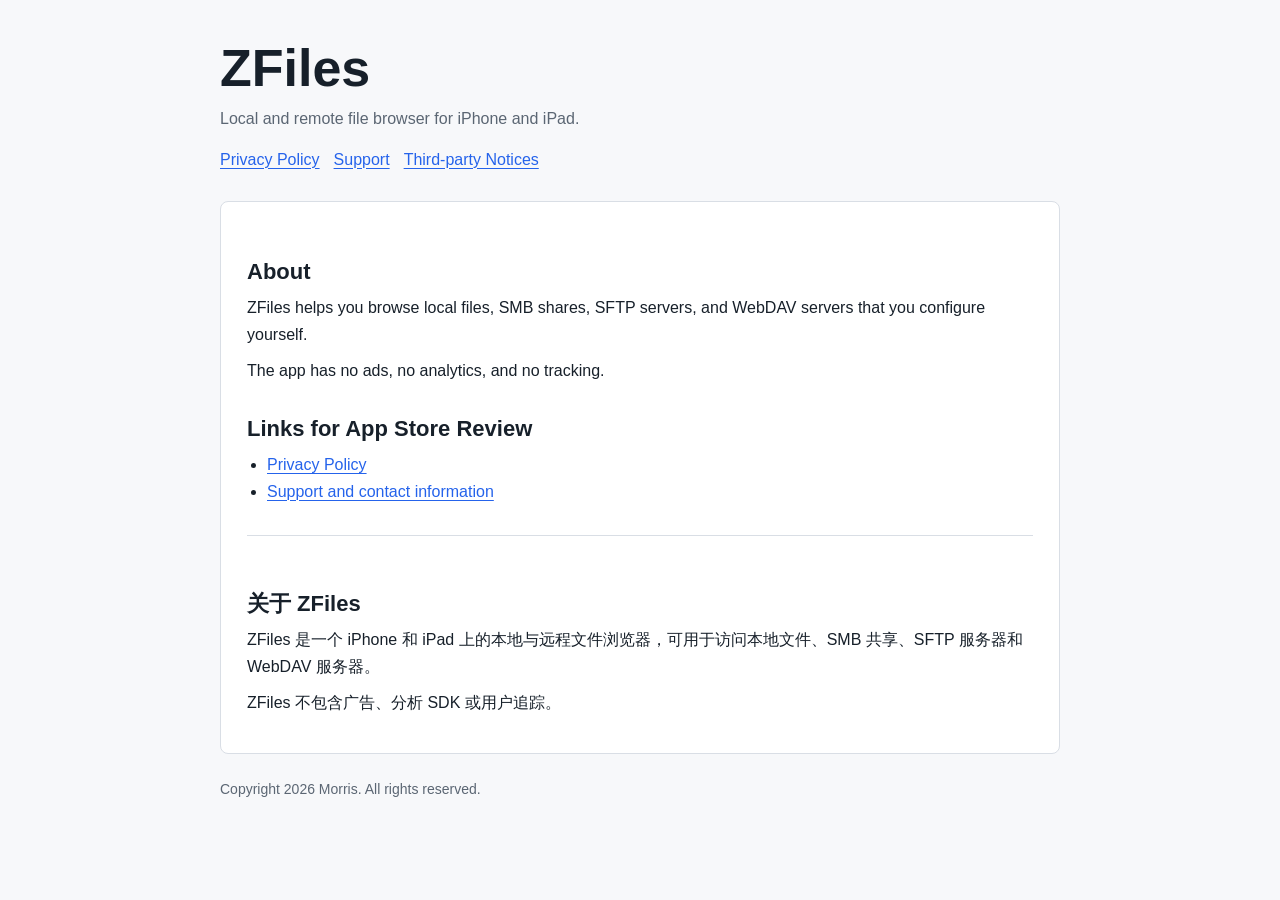
==== index.html @ 9afacb64 "Add ZFiles public support site" ====
<!doctype html>
<html lang="en">
<head>
  <meta charset="utf-8">
  <meta name="viewport" content="width=device-width, initial-scale=1">
  <title>ZFiles</title>
  <link rel="stylesheet" href="styles.css">
</head>
<body>
  <div class="page">
    <header>
      <h1>ZFiles</h1>
      <p class="muted">Local and remote file browser for iPhone and iPad.</p>
      <nav>
        <a href="privacy.html">Privacy Policy</a>
        <a href="support.html">Support</a>
        <a href="third-party-notices.html">Third-party Notices</a>
      </nav>
    </header>

    <main>
      <h2>About</h2>
      <p>ZFiles helps you browse local files, SMB shares, SFTP servers, and WebDAV servers that you configure yourself.</p>
      <p>The app has no ads, no analytics, and no tracking.</p>

      <h2>Links for App Store Review</h2>
      <ul>
        <li><a href="privacy.html">Privacy Policy</a></li>
        <li><a href="support.html">Support and contact information</a></li>
      </ul>

      <div class="lang" lang="zh-Hans">
        <h2>关于 ZFiles</h2>
        <p>ZFiles 是一个 iPhone 和 iPad 上的本地与远程文件浏览器，可用于访问本地文件、SMB 共享、SFTP 服务器和 WebDAV 服务器。</p>
        <p>ZFiles 不包含广告、分析 SDK 或用户追踪。</p>
      </div>
    </main>

    <p class="footer">Copyright 2026 Morris. All rights reserved.</p>
  </div>
</body>
</html>
---- styles.css ----
:root {
  color-scheme: light dark;
  --bg: #f7f8fa;
  --text: #17202a;
  --muted: #5b6673;
  --line: #d9dee5;
  --panel: #ffffff;
  --accent: #2563eb;
}

@media (prefers-color-scheme: dark) {
  :root {
    --bg: #101214;
    --text: #eef2f6;
    --muted: #aab4c0;
    --line: #2c333b;
    --panel: #171a1e;
    --accent: #6aa4ff;
  }
}

* {
  box-sizing: border-box;
}

body {
  margin: 0;
  background: var(--bg);
  color: var(--text);
  font: 16px/1.65 -apple-system, BlinkMacSystemFont, "Segoe UI", sans-serif;
}

.page {
  width: min(840px, calc(100% - 32px));
  margin: 0 auto;
  padding: 40px 0 56px;
}

header {
  margin-bottom: 28px;
}

nav {
  display: flex;
  flex-wrap: wrap;
  gap: 14px;
  margin-top: 14px;
}

main {
  background: var(--panel);
  border: 1px solid var(--line);
  border-radius: 8px;
  padding: 26px;
}

h1 {
  margin: 0;
  font-size: clamp(32px, 7vw, 52px);
  line-height: 1.08;
  letter-spacing: 0;
}

h2 {
  margin: 30px 0 10px;
  font-size: 22px;
  line-height: 1.25;
  letter-spacing: 0;
}

h3 {
  margin: 22px 0 8px;
  font-size: 18px;
  letter-spacing: 0;
}

p,
ul {
  margin: 10px 0;
}

ul {
  padding-left: 1.25rem;
}

a {
  color: var(--accent);
  text-decoration-thickness: 0.08em;
  text-underline-offset: 0.16em;
}

.muted {
  color: var(--muted);
}

.lang {
  border-top: 1px solid var(--line);
  margin-top: 30px;
  padding-top: 24px;
}

.footer {
  margin-top: 24px;
  color: var(--muted);
  font-size: 14px;
}

code {
  font-family: ui-monospace, SFMono-Regular, Menlo, Consolas, monospace;
  font-size: 0.95em;
}
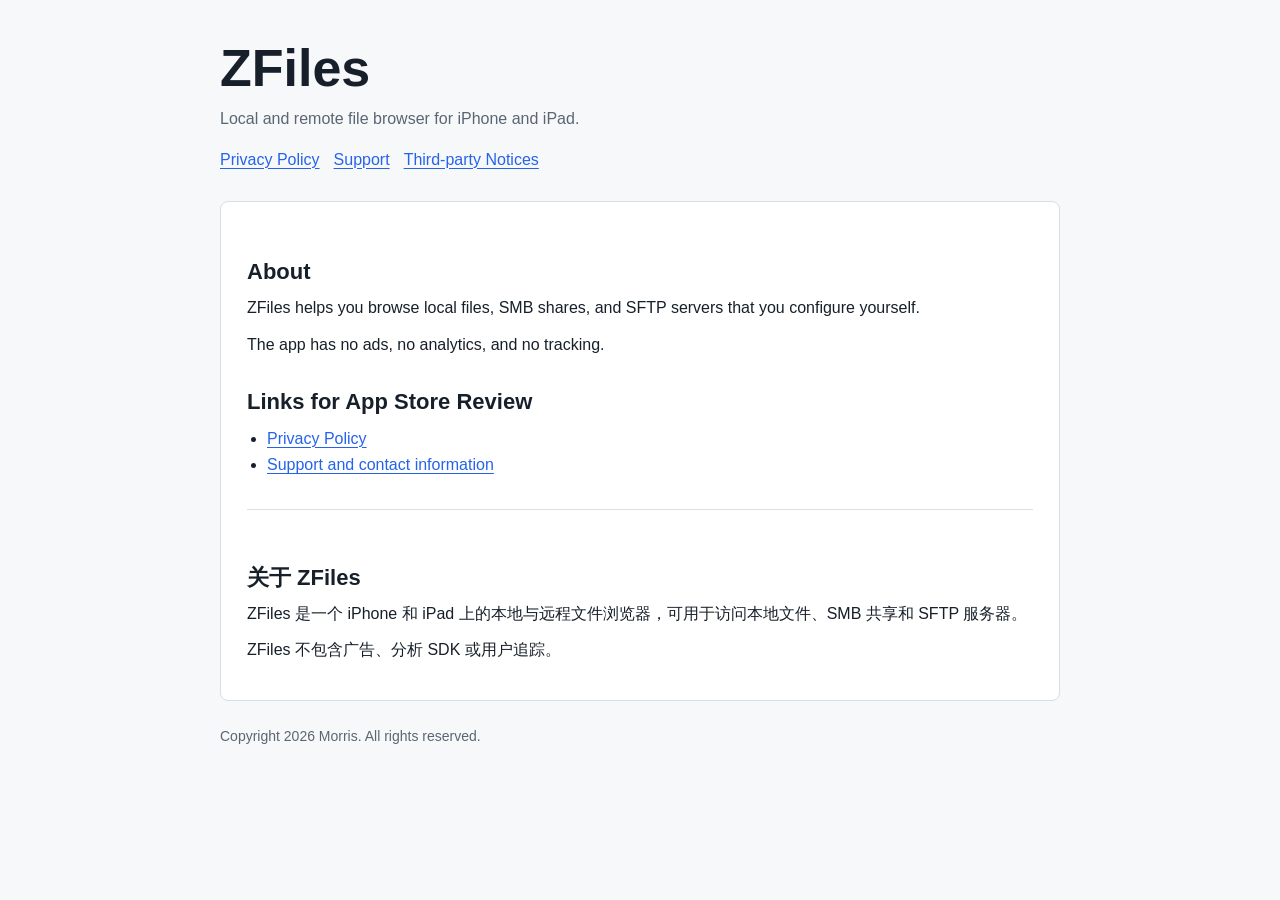
==== commit 264f9f5f: "Hide WebDAV from public site" ====
--- a/index.html
+++ b/index.html
@@ -20,7 +20,7 @@
 
     <main>
       <h2>About</h2>
-      <p>ZFiles helps you browse local files, SMB shares, SFTP servers, and WebDAV servers that you configure yourself.</p>
+      <p>ZFiles helps you browse local files, SMB shares, and SFTP servers that you configure yourself.</p>
       <p>The app has no ads, no analytics, and no tracking.</p>
 
       <h2>Links for App Store Review</h2>
@@ -31,7 +31,7 @@
 
       <div class="lang" lang="zh-Hans">
         <h2>关于 ZFiles</h2>
-        <p>ZFiles 是一个 iPhone 和 iPad 上的本地与远程文件浏览器，可用于访问本地文件、SMB 共享、SFTP 服务器和 WebDAV 服务器。</p>
+        <p>ZFiles 是一个 iPhone 和 iPad 上的本地与远程文件浏览器，可用于访问本地文件、SMB 共享和 SFTP 服务器。</p>
         <p>ZFiles 不包含广告、分析 SDK 或用户追踪。</p>
       </div>
     </main>
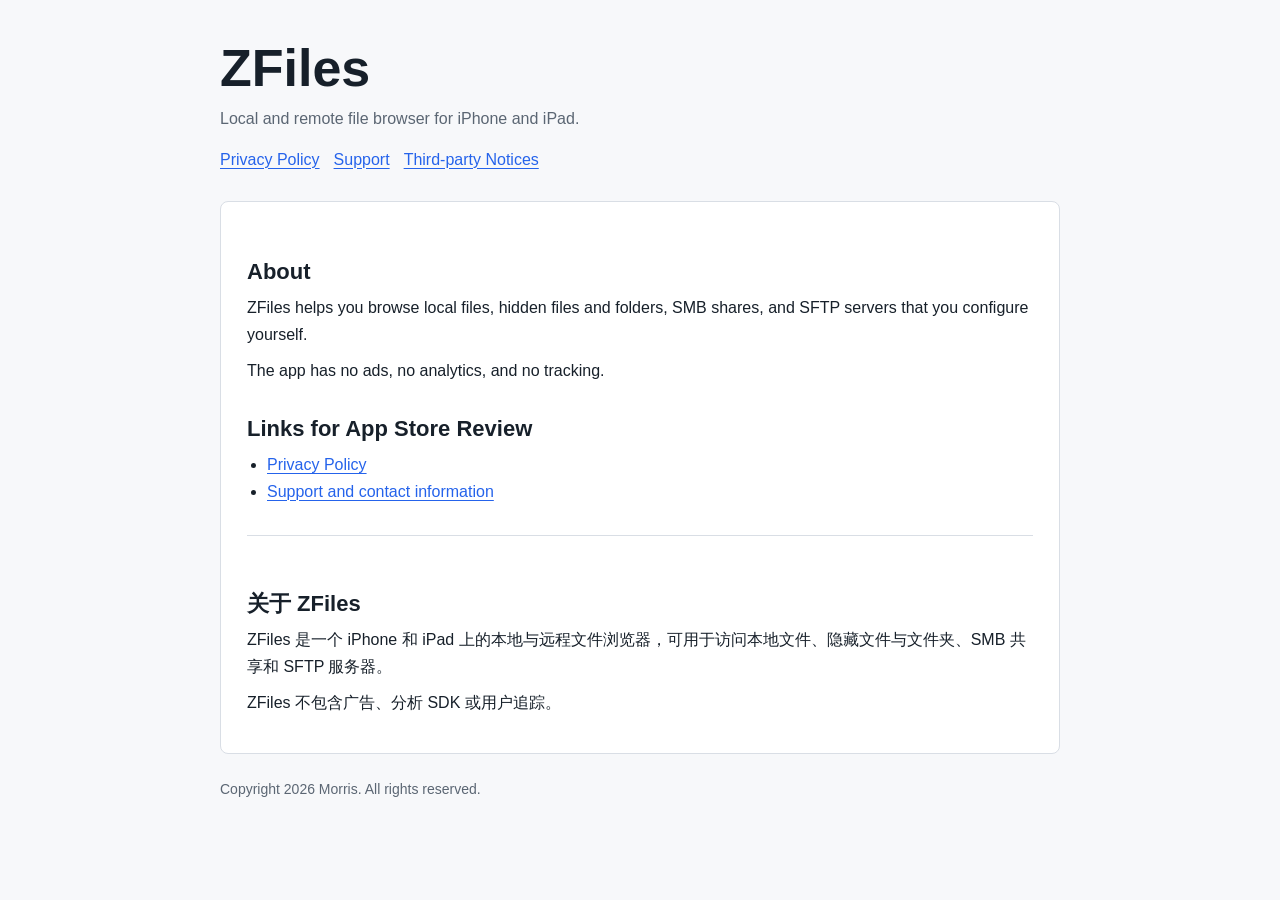
==== commit ab19d542: "Mention hidden file support" ====
--- a/index.html
+++ b/index.html
@@ -20,7 +20,7 @@
 
     <main>
       <h2>About</h2>
-      <p>ZFiles helps you browse local files, SMB shares, and SFTP servers that you configure yourself.</p>
+      <p>ZFiles helps you browse local files, hidden files and folders, SMB shares, and SFTP servers that you configure yourself.</p>
       <p>The app has no ads, no analytics, and no tracking.</p>
 
       <h2>Links for App Store Review</h2>
@@ -31,7 +31,7 @@
 
       <div class="lang" lang="zh-Hans">
         <h2>关于 ZFiles</h2>
-        <p>ZFiles 是一个 iPhone 和 iPad 上的本地与远程文件浏览器，可用于访问本地文件、SMB 共享和 SFTP 服务器。</p>
+        <p>ZFiles 是一个 iPhone 和 iPad 上的本地与远程文件浏览器，可用于访问本地文件、隐藏文件与文件夹、SMB 共享和 SFTP 服务器。</p>
         <p>ZFiles 不包含广告、分析 SDK 或用户追踪。</p>
       </div>
     </main>
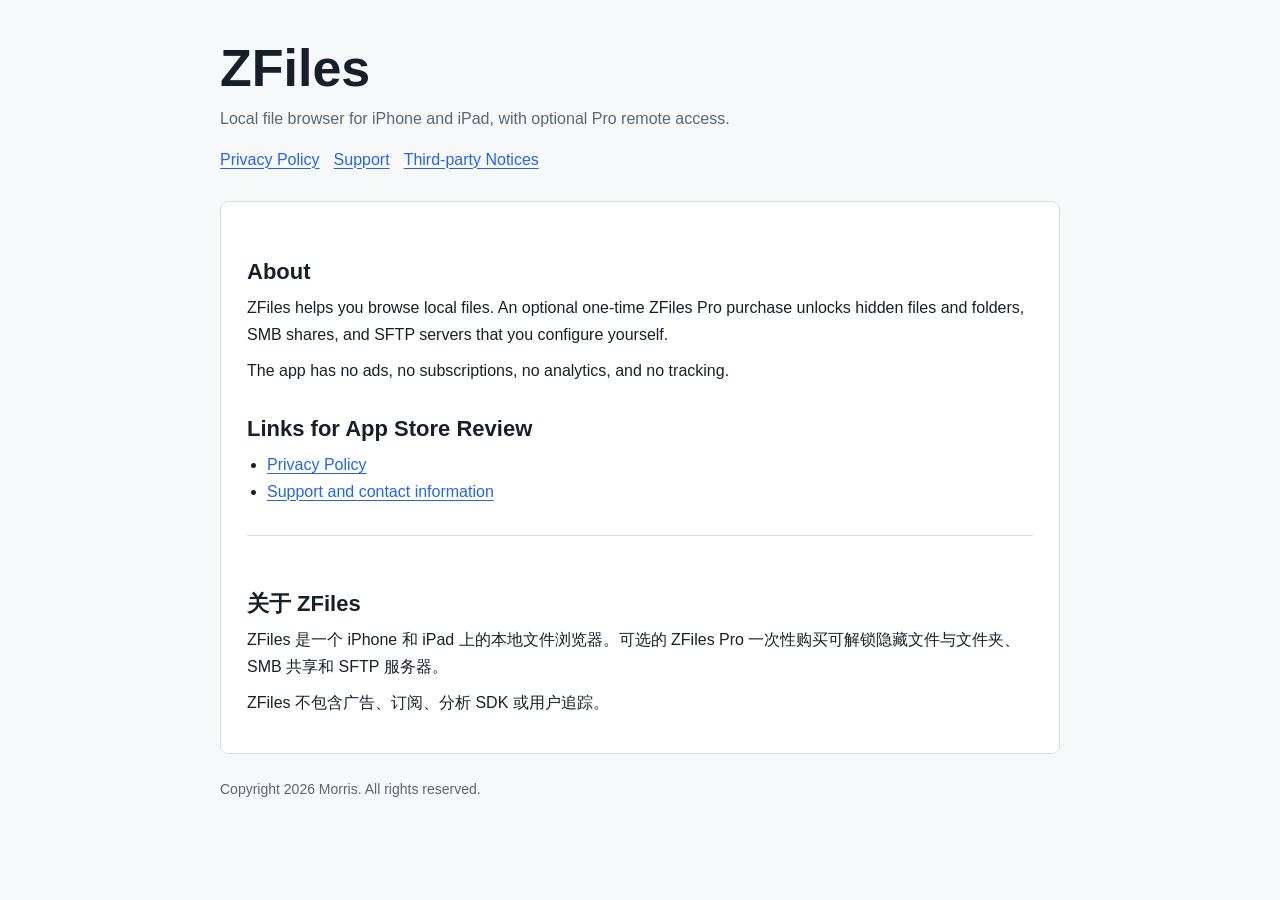
==== commit e70a8a80: "Mention optional ZFiles Pro purchase" ====
--- a/index.html
+++ b/index.html
@@ -10,7 +10,7 @@
   <div class="page">
     <header>
       <h1>ZFiles</h1>
-      <p class="muted">Local and remote file browser for iPhone and iPad.</p>
+      <p class="muted">Local file browser for iPhone and iPad, with optional Pro remote access.</p>
       <nav>
         <a href="privacy.html">Privacy Policy</a>
         <a href="support.html">Support</a>
@@ -20,8 +20,8 @@
 
     <main>
       <h2>About</h2>
-      <p>ZFiles helps you browse local files, hidden files and folders, SMB shares, and SFTP servers that you configure yourself.</p>
-      <p>The app has no ads, no analytics, and no tracking.</p>
+      <p>ZFiles helps you browse local files. An optional one-time ZFiles Pro purchase unlocks hidden files and folders, SMB shares, and SFTP servers that you configure yourself.</p>
+      <p>The app has no ads, no subscriptions, no analytics, and no tracking.</p>
 
       <h2>Links for App Store Review</h2>
       <ul>
@@ -31,8 +31,8 @@
 
       <div class="lang" lang="zh-Hans">
         <h2>关于 ZFiles</h2>
-        <p>ZFiles 是一个 iPhone 和 iPad 上的本地与远程文件浏览器，可用于访问本地文件、隐藏文件与文件夹、SMB 共享和 SFTP 服务器。</p>
-        <p>ZFiles 不包含广告、分析 SDK 或用户追踪。</p>
+        <p>ZFiles 是一个 iPhone 和 iPad 上的本地文件浏览器。可选的 ZFiles Pro 一次性购买可解锁隐藏文件与文件夹、SMB 共享和 SFTP 服务器。</p>
+        <p>ZFiles 不包含广告、订阅、分析 SDK 或用户追踪。</p>
       </div>
     </main>
 
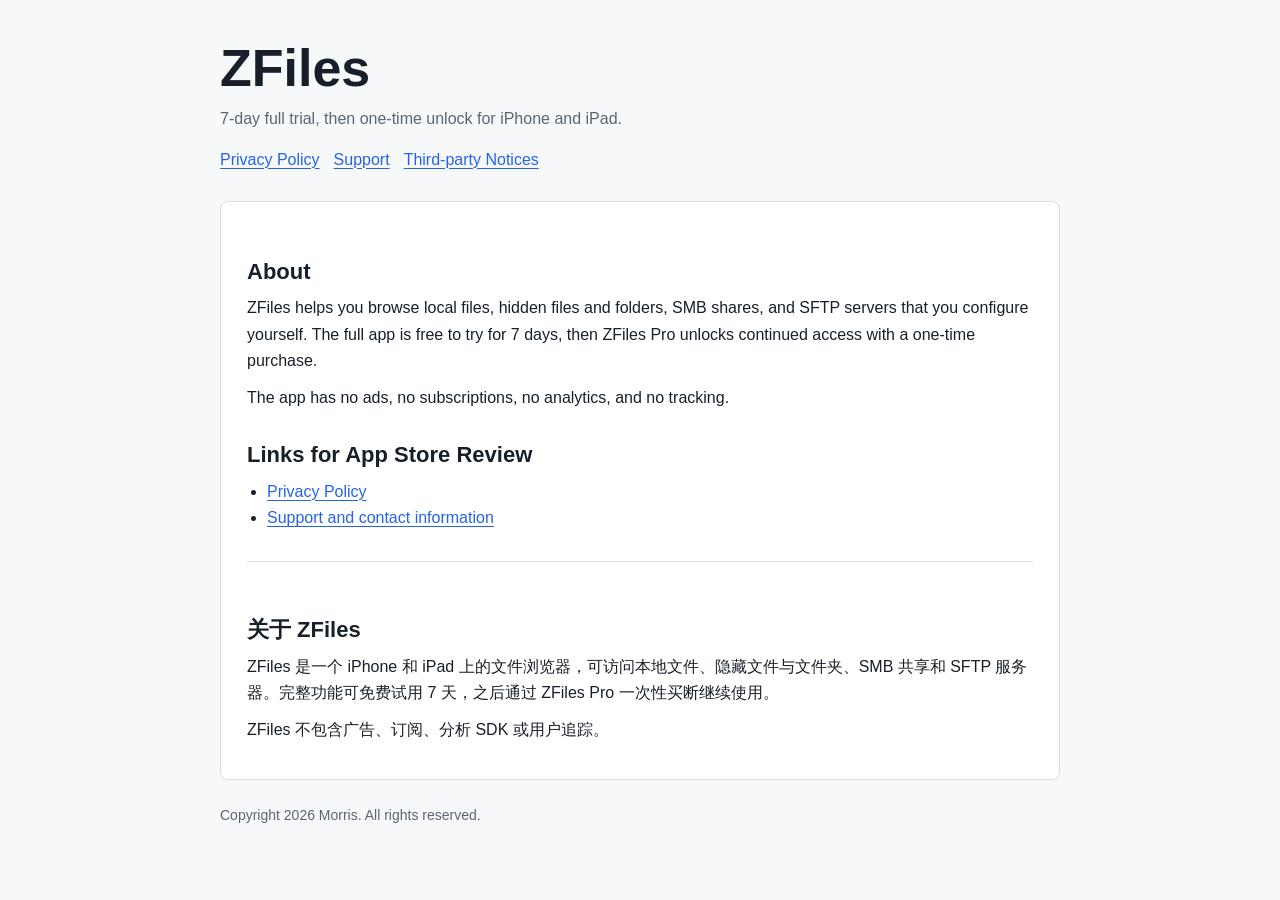
==== commit 356616db: "Update site with seven day trial" ====
--- a/index.html
+++ b/index.html
@@ -10,7 +10,7 @@
   <div class="page">
     <header>
       <h1>ZFiles</h1>
-      <p class="muted">Local file browser for iPhone and iPad, with optional Pro remote access.</p>
+      <p class="muted">7-day full trial, then one-time unlock for iPhone and iPad.</p>
       <nav>
         <a href="privacy.html">Privacy Policy</a>
         <a href="support.html">Support</a>
@@ -20,7 +20,7 @@
 
     <main>
       <h2>About</h2>
-      <p>ZFiles helps you browse local files. An optional one-time ZFiles Pro purchase unlocks hidden files and folders, SMB shares, and SFTP servers that you configure yourself.</p>
+      <p>ZFiles helps you browse local files, hidden files and folders, SMB shares, and SFTP servers that you configure yourself. The full app is free to try for 7 days, then ZFiles Pro unlocks continued access with a one-time purchase.</p>
       <p>The app has no ads, no subscriptions, no analytics, and no tracking.</p>
 
       <h2>Links for App Store Review</h2>
@@ -31,7 +31,7 @@
 
       <div class="lang" lang="zh-Hans">
         <h2>关于 ZFiles</h2>
-        <p>ZFiles 是一个 iPhone 和 iPad 上的本地文件浏览器。可选的 ZFiles Pro 一次性购买可解锁隐藏文件与文件夹、SMB 共享和 SFTP 服务器。</p>
+        <p>ZFiles 是一个 iPhone 和 iPad 上的文件浏览器，可访问本地文件、隐藏文件与文件夹、SMB 共享和 SFTP 服务器。完整功能可免费试用 7 天，之后通过 ZFiles Pro 一次性买断继续使用。</p>
         <p>ZFiles 不包含广告、订阅、分析 SDK 或用户追踪。</p>
       </div>
     </main>
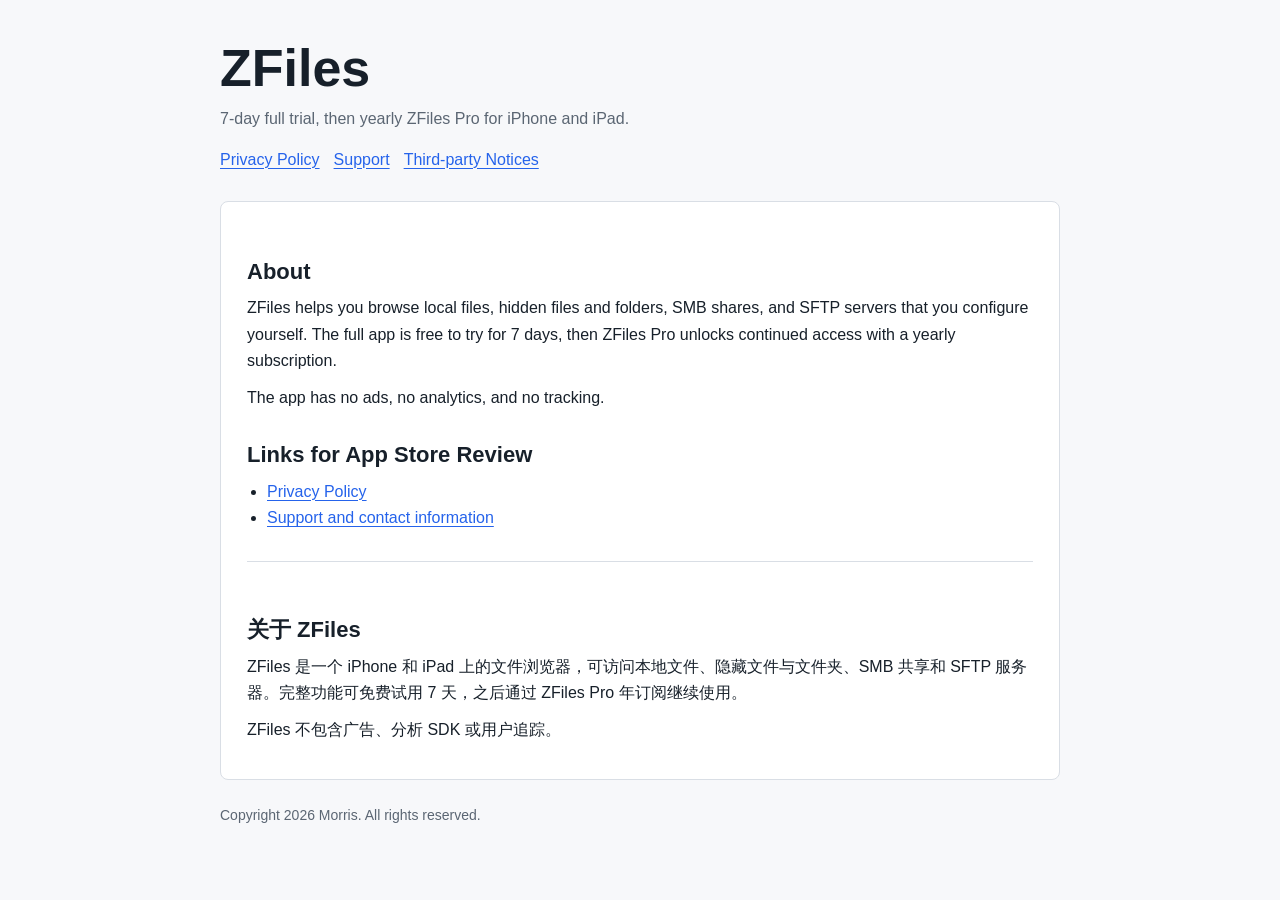
==== commit 03ac4be5: "Update site for yearly subscription pricing" ====
--- a/index.html
+++ b/index.html
@@ -10,7 +10,7 @@
   <div class="page">
     <header>
       <h1>ZFiles</h1>
-      <p class="muted">7-day full trial, then one-time unlock for iPhone and iPad.</p>
+      <p class="muted">7-day full trial, then yearly ZFiles Pro for iPhone and iPad.</p>
       <nav>
         <a href="privacy.html">Privacy Policy</a>
         <a href="support.html">Support</a>
@@ -20,8 +20,8 @@
 
     <main>
       <h2>About</h2>
-      <p>ZFiles helps you browse local files, hidden files and folders, SMB shares, and SFTP servers that you configure yourself. The full app is free to try for 7 days, then ZFiles Pro unlocks continued access with a one-time purchase.</p>
-      <p>The app has no ads, no subscriptions, no analytics, and no tracking.</p>
+      <p>ZFiles helps you browse local files, hidden files and folders, SMB shares, and SFTP servers that you configure yourself. The full app is free to try for 7 days, then ZFiles Pro unlocks continued access with a yearly subscription.</p>
+      <p>The app has no ads, no analytics, and no tracking.</p>
 
       <h2>Links for App Store Review</h2>
       <ul>
@@ -31,8 +31,8 @@
 
       <div class="lang" lang="zh-Hans">
         <h2>关于 ZFiles</h2>
-        <p>ZFiles 是一个 iPhone 和 iPad 上的文件浏览器，可访问本地文件、隐藏文件与文件夹、SMB 共享和 SFTP 服务器。完整功能可免费试用 7 天，之后通过 ZFiles Pro 一次性买断继续使用。</p>
-        <p>ZFiles 不包含广告、订阅、分析 SDK 或用户追踪。</p>
+        <p>ZFiles 是一个 iPhone 和 iPad 上的文件浏览器，可访问本地文件、隐藏文件与文件夹、SMB 共享和 SFTP 服务器。完整功能可免费试用 7 天，之后通过 ZFiles Pro 年订阅继续使用。</p>
+        <p>ZFiles 不包含广告、分析 SDK 或用户追踪。</p>
       </div>
     </main>
 
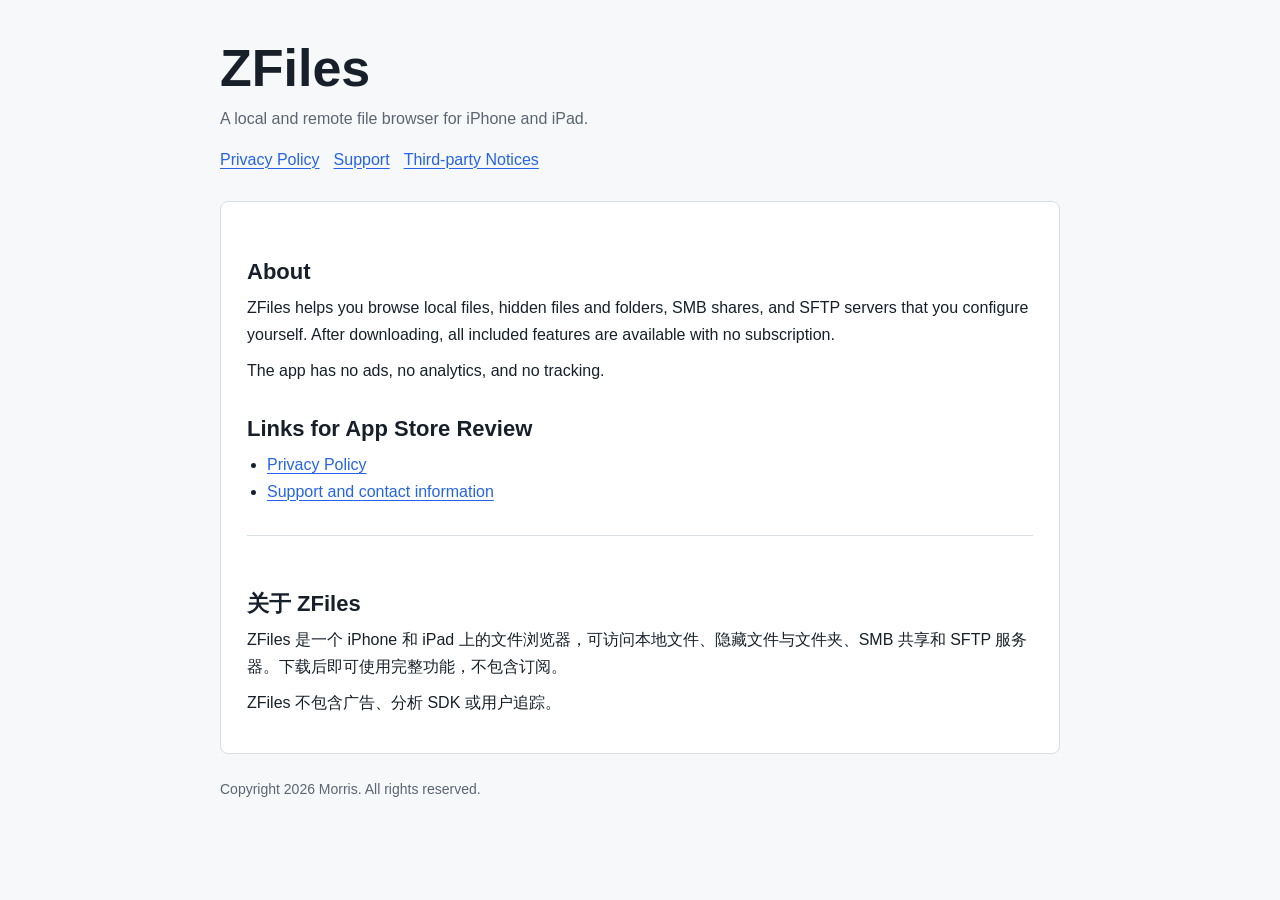
==== commit 7b69e0e1: "Update site for no-subscription release" ====
--- a/index.html
+++ b/index.html
@@ -10,7 +10,7 @@
   <div class="page">
     <header>
       <h1>ZFiles</h1>
-      <p class="muted">7-day full trial, then yearly ZFiles Pro for iPhone and iPad.</p>
+      <p class="muted">A local and remote file browser for iPhone and iPad.</p>
       <nav>
         <a href="privacy.html">Privacy Policy</a>
         <a href="support.html">Support</a>
@@ -20,7 +20,7 @@
 
     <main>
       <h2>About</h2>
-      <p>ZFiles helps you browse local files, hidden files and folders, SMB shares, and SFTP servers that you configure yourself. The full app is free to try for 7 days, then ZFiles Pro unlocks continued access with a yearly subscription.</p>
+      <p>ZFiles helps you browse local files, hidden files and folders, SMB shares, and SFTP servers that you configure yourself. After downloading, all included features are available with no subscription.</p>
       <p>The app has no ads, no analytics, and no tracking.</p>
 
       <h2>Links for App Store Review</h2>
@@ -31,7 +31,7 @@
 
       <div class="lang" lang="zh-Hans">
         <h2>关于 ZFiles</h2>
-        <p>ZFiles 是一个 iPhone 和 iPad 上的文件浏览器，可访问本地文件、隐藏文件与文件夹、SMB 共享和 SFTP 服务器。完整功能可免费试用 7 天，之后通过 ZFiles Pro 年订阅继续使用。</p>
+        <p>ZFiles 是一个 iPhone 和 iPad 上的文件浏览器，可访问本地文件、隐藏文件与文件夹、SMB 共享和 SFTP 服务器。下载后即可使用完整功能，不包含订阅。</p>
         <p>ZFiles 不包含广告、分析 SDK 或用户追踪。</p>
       </div>
     </main>
